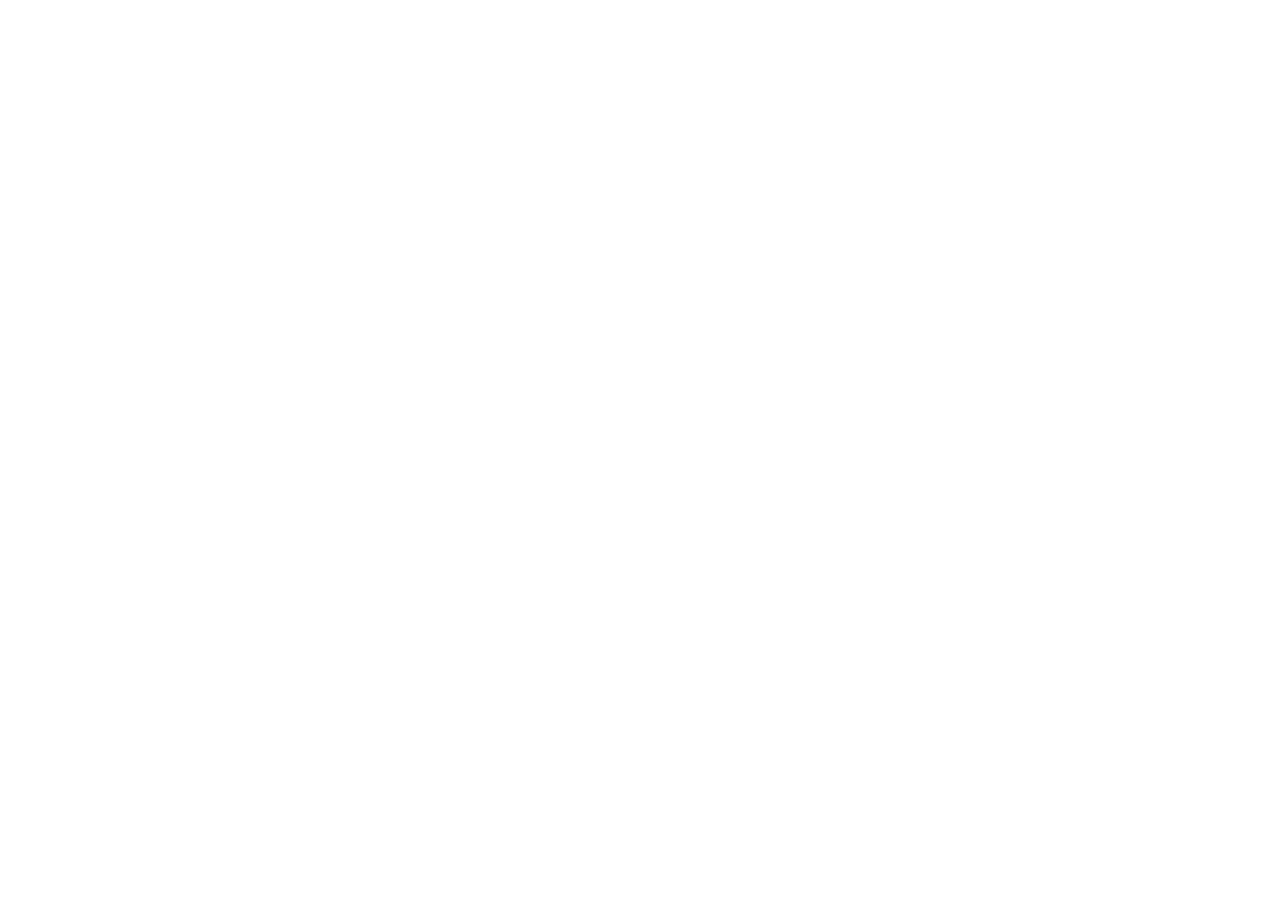
==== index.html @ b01e4acf "Initial Commit By Nilay" ====
<!DOCTYPE html>
<html lang="en">
  <head>
    <meta charset="UTF-8" />
    <meta http-equiv="X-UA-Compatible" content="IE=edge" />
    <meta name="viewport" content="width=device-width, initial-scale=1.0" />
    <title>Document</title>
  </head>
  <body></body>
</html>
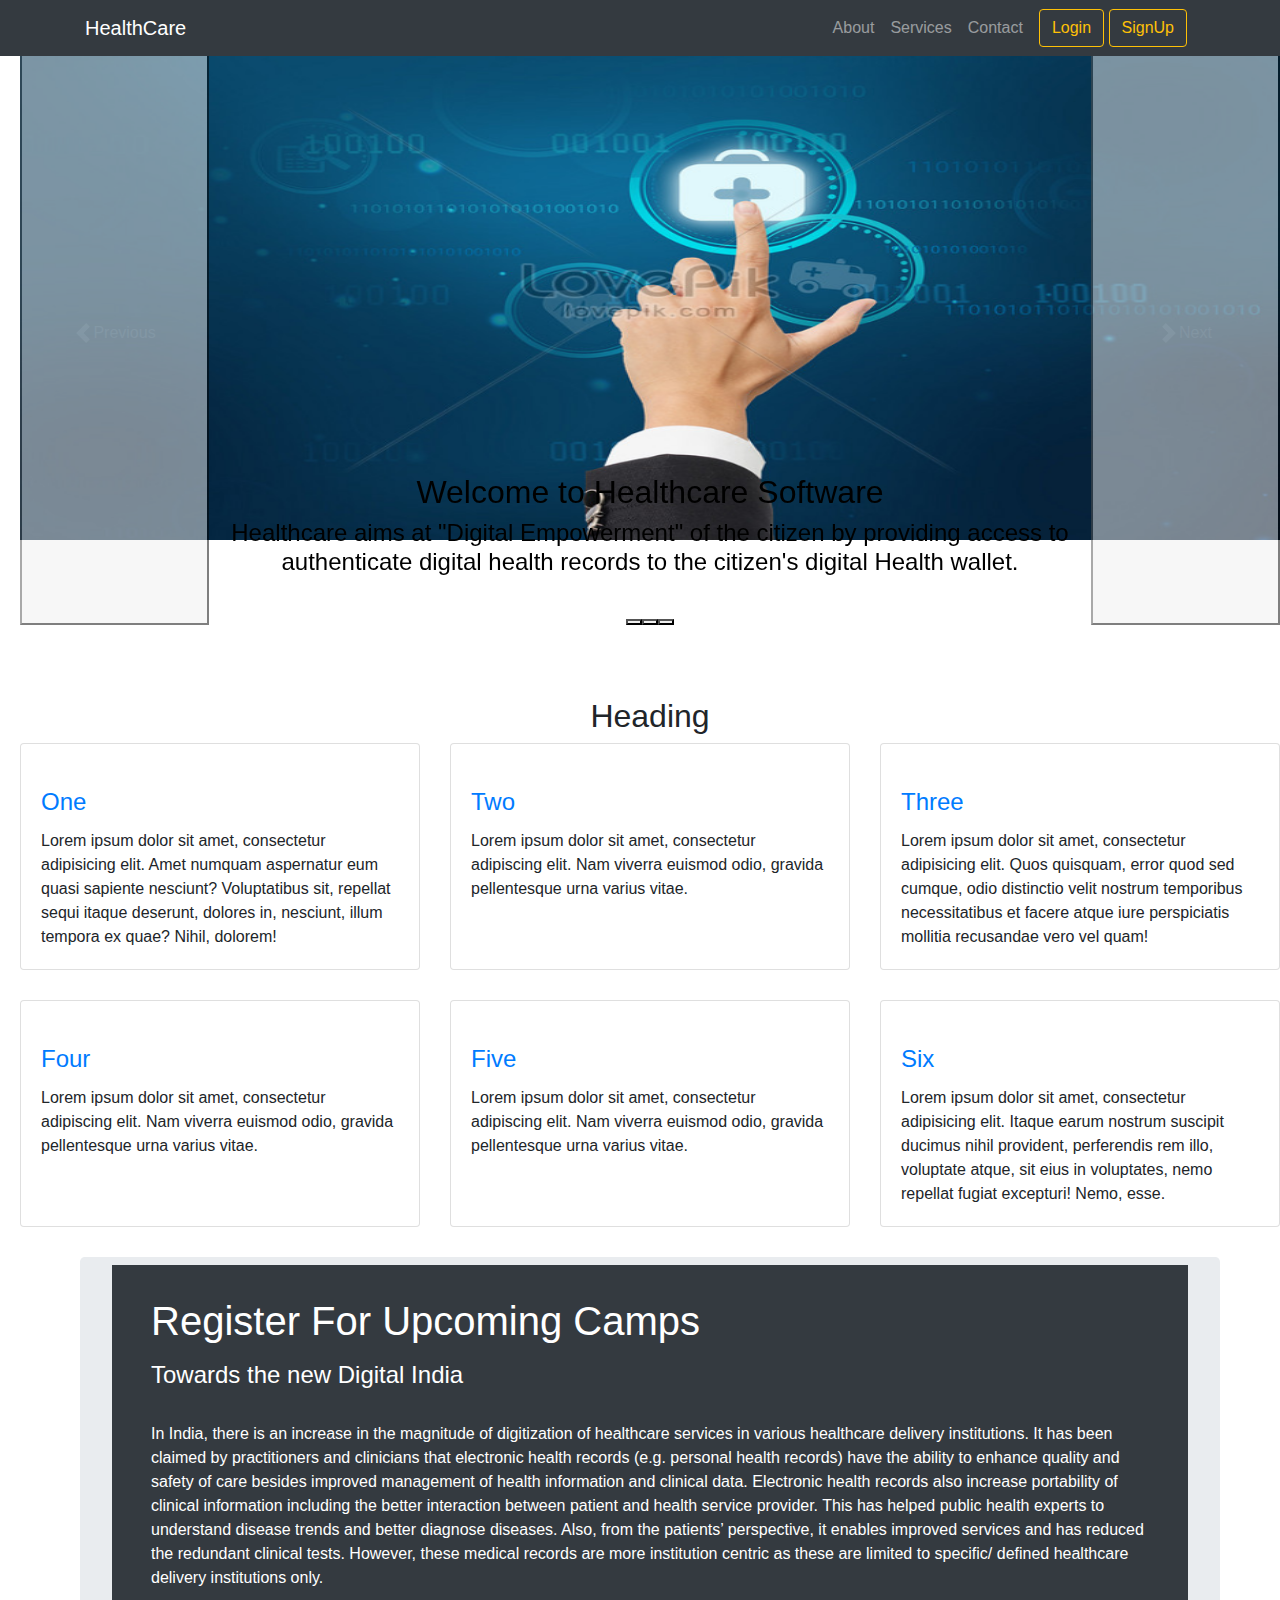
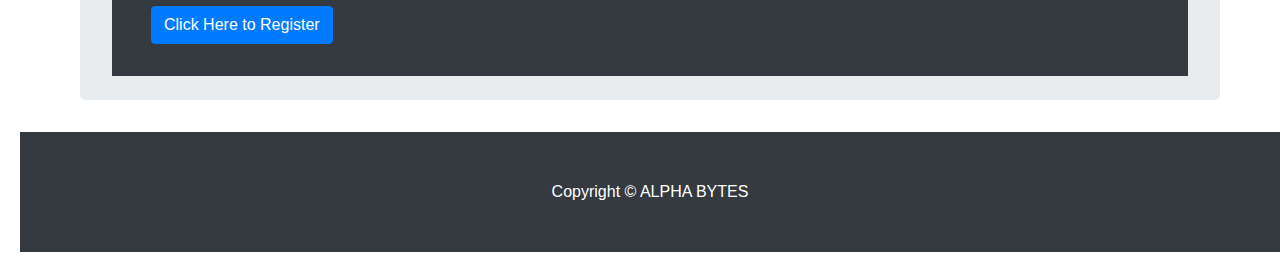
==== commit db842e0e: "Initial Commit" ====
--- a/index.html
+++ b/index.html
@@ -1,10 +1,397 @@
 <!DOCTYPE html>
 <html lang="en">
   <head>
-    <meta charset="UTF-8" />
-    <meta http-equiv="X-UA-Compatible" content="IE=edge" />
-    <meta name="viewport" content="width=device-width, initial-scale=1.0" />
-    <title>Document</title>
+    <meta charset="utf-8" />
+    <meta
+      name="viewport"
+      content="width=device-width, initial-scale=1, shrink-to-fit=no"
+    />
+    <meta name="description" content="" />
+    <meta name="author" content="" />
+
+    <title>HealthCare</title>
+
+    <!-- Bootstrap core CSS -->
+    <link
+      rel="stylesheet"
+      href="https://stackpath.bootstrapcdn.com/bootstrap/4.3.1/css/bootstrap.min.css"
+      integrity="sha384-ggOyR0iXCbMQv3Xipma34MD+dH/1fQ784/j6cY/iJTQUOhcWr7x9JvoRxT2MZw1T"
+      crossorigin="anonymous"
+    />
+
+    <!-- Custom styles for this template -->
+    <link href="./index.css" rel="stylesheet" />
   </head>
-  <body></body>
+
+  <body>
+    <!-- Navigation -->
+    <nav
+      class="navbar fixed-top navbar-expand-lg navbar-dark bg-dark fixed-top"
+    >
+      <div class="container">
+        <a class="navbar-brand" href="index.html">HealthCare</a>
+        <button
+          class="navbar-toggler navbar-toggler-right"
+          type="button"
+          data-toggle="collapse"
+          data-target="#navbarResponsive"
+          aria-controls="navbarResponsive"
+          aria-expanded="false"
+          aria-label="Toggle navigation"
+        >
+          <span class="navbar-toggler-icon"></span>
+        </button>
+        <div class="collapse navbar-collapse" id="navbarResponsive">
+          <ul class="navbar-nav ml-auto">
+            <li class="nav-item">
+              <a class="nav-link" href="aboutus.html">About</a>
+            </li>
+            <li class="nav-item">
+              <a class="nav-link" href="services.html">Services</a>
+            </li>
+            <li class="nav-item">
+              <a class="nav-link" href="contactus.html">Contact</a>
+            </li>
+          </ul>
+        </div>
+        <div class="mx-2">
+          <button
+            class="btn btn-outline-warning"
+            data-bs-toggle="modal"
+            data-bs-target="#loginModal"
+          >
+            Login
+          </button>
+          <button
+            class="btn btn-outline-warning"
+            data-bs-toggle="modal"
+            data-bs-target="#signupModal"
+          >
+            SignUp
+          </button>
+        </div>
+      </div>
+    </nav>
+
+    <!--Login Modal -->
+    <div class="modal fade" id="loginModal" tabindex="-1" aria-labelledby="loginModalLabel" aria-hidden="true">
+        <div class="modal-dialog">
+            <div class="modal-content">
+                <div class="modal-header">
+                    <h5 class="modal-title" id="loginModalLabel">Login</h5>
+                    <button type="button" class="btn-close" data-bs-dismiss="modal" aria-label="Close"></button>
+                </div>
+                <div class="modal-body">
+                    <form>
+
+                        
+
+                        <div class="mb-3">
+                            <label for="exampleInputEmail1" class="form-label">Email address</label>
+                            <input type="email" class="form-control" id="exampleInputEmail1"
+                                aria-describedby="emailHelp">
+                            <div id="emailHelp" class="form-text">We'll never share your email with anyone
+                                else.</div>
+                        </div>
+                        <div class="mb-3">
+                            <label for="exampleInputPassword1" class="form-label">Password</label>
+                            <input type="password" class="form-control" id="exampleInputPassword1">
+                        </div>
+                        <div class="mb-3 form-check">
+                            <input type="checkbox" class="form-check-input" id="exampleCheck1">
+                            <label class="form-check-label" for="exampleCheck1">Check me out</label>
+                        </div>
+                        <button type="submit" class="btn btn-primary">Submit</button>
+                    </form>
+                </div>
+                <div class="modal-footer">
+                    <button type="button" class="btn btn-secondary" data-bs-dismiss="modal">Close</button>
+                </div>
+            </div>
+        </div>
+    </div>
+
+
+
+    <!-- SignUp Modal -->
+    <div class="modal fade" id="signupModal" tabindex="-1" aria-labelledby="signupModalLabel" aria-hidden="true">
+        <div class="modal-dialog modal-lg">
+            <div class="modal-content">
+                <div class="modal-header">
+                    <h5 class="modal-title" id="signupModalLabel">SignUp with us to become a member!</h5>
+                    <button type="button" class="btn-close" data-bs-dismiss="modal" aria-label="Close"></button>
+                </div>
+                <form class="row g-3 mx-2">
+                    <div class="col-md-4">
+                        <label for="validationDefault01" class="form-label">First name</label>
+                        <input type="text" class="form-control" id="validationDefault01" value="FirstName" required>
+                    </div>
+                    <div class="col-md-4">
+                        <label for="validationDefault02" class="form-label">Last name</label>
+                        <input type="text" class="form-control" id="validationDefault02" value="LastName" required>
+                    </div>
+                    <div class="col-md-4">
+                        <label for="validationDefaultUsername" class="form-label">Username</label>
+                        <div class="input-group">
+                            <span class="input-group-text" id="inputGroupPrepend2">@</span>
+                            <input type="text" class="form-control" id="validationDefaultUsername"
+                                aria-describedby="inputGroupPrepend2" required>
+                        </div>
+                    </div>
+                    <div class="mb-3">
+                        <label for="exampleInputEmail1" class="form-label">Email address</label>
+                        <input type="email" class="form-control" id="exampleInputEmail1" aria-describedby="emailHelp">
+                        <div id="emailHelp" class="form-text">We'll never share your email with anyone else.
+                        </div>
+                    </div>
+                    <div class="mb-3">
+                        <label for="exampleInputPassword1" class="form-label">Password</label>
+                        <input type="password" class="form-control" id="exampleInputPassword1">
+                    </div>
+                    <div class="col-md-6">
+                        <label for="validationDefault03" class="form-label">City</label>
+                        <input type="text" class="form-control" id="validationDefault03" required>
+                    </div>
+                    <div class="col-md-3">
+                        <label for="validationDefault04" class="form-label">State</label>
+                        <select class="form-select" id="validationDefault04" required>
+                            <option selected disabled value="">Choose...</option>
+                            <option>...</option>
+                        </select>
+                    </div>
+                    <div class="col-12">
+                        <div class="form-check">
+                            <input class="form-check-input" type="checkbox" value="" id="invalidCheck2" required>
+                            <label class="form-check-label" for="invalidCheck2">
+                                Agree to terms and conditions
+                            </label>
+                        </div>
+                    </div>
+                    <div class="col-12">
+                        <button class="btn btn-primary" type="submit">Submit Form</button>
+                    </div>
+                </form>
+            </div>
+            <div class="modal-footer">
+                <button type="button" class="btn btn-secondary" data-bs-dismiss="modal">Close</button>
+            </div>
+        </div>
+    </div>
+    </div>
+
+
+    <!-- carousel implementation -->
+    <div id="carouselExampleCaptions" class="carousel slide" data-bs-ride="carousel">
+        <div class="carousel-indicators">
+            <button type="button" data-bs-target="#carouselExampleCaptions" data-bs-slide-to="0" class="active"
+                aria-current="true" aria-label="Slide 1"></button>
+            <button type="button" data-bs-target="#carouselExampleCaptions" data-bs-slide-to="1"
+                aria-label="Slide 2"></button>
+            <button type="button" data-bs-target="#carouselExampleCaptions" data-bs-slide-to="2"
+                aria-label="Slide 3"></button>
+        </div>
+        <div class="carousel-inner">
+            <div class="carousel-item active">
+                <img src="images/Screenshot (562).png" class="d-block w-100" width="1400" height="500" alt="...">
+                <div class="carousel-caption d-none d-md-block">
+                    <h2 style="color:black" class="fw-bold">Welcome to Healthcare Software</h2>
+                    <h4 class="translate-caption fw-bold" style="color:black">Healthcare aims at "Digital Empowerment" of the citizen by providing access to authenticate digital health records to the citizen's digital Health wallet. </h4>
+                </div>
+            </div>
+            <div class="carousel-item">
+                <img src="images/Screenshot (561).png" class="d-block w-100" width="1400" height="500" alt="...">
+                <div class="carousel-caption d-none d-md-block">
+                    <h2 style="color:black" class="fw-bold">Welcome to Healthcare Software</h2>
+                    <h4 class="translate-caption fw-bold" style="color:black">Healthcare aims at "Digital Empowerment" of the citizen by providing access to authenticate digital health records to the citizen's digital Health wallet. </h4>
+                </div>
+            </div>
+            <div class="carousel-item">
+                <img src="images/Screenshot (560).png" class="d-block w-100" width="1400" height="500" alt="...">
+                <div class="carousel-caption d-none d-md-block">
+                    <h2 style="color:black" class="fw-bold">Welcome to Healthcare Software</h2>
+                    <h4 class="translate-caption fw-bold" style="color:black" >Healthcare aims at "Digital Empowerment" of the citizen by providing access to authenticate digital health records to the citizen's digital Health wallet. </h4>
+                </div>
+            </div>
+        </div>
+        <button class="carousel-control-prev" type="button" data-bs-target="#carouselExampleCaptions"
+            data-bs-slide="prev">
+            <span class="carousel-control-prev-icon" aria-hidden="true"></span>
+            <span class="visually-hidden">Previous</span>
+        </button>
+        <button class="carousel-control-next" type="button" data-bs-target="#carouselExampleCaptions"
+            data-bs-slide="next">
+            <span class="carousel-control-next-icon" aria-hidden="true"></span>
+            <span class="visually-hidden">Next</span>
+        </button>
+    </div>
+
+    <br><br><br>
+    
+
+      <!-- <div class="jumbotron">
+        <h1 class="display-4">Hello, world!</h1>
+        <p class="lead">This is a simple hero unit, a simple jumbotron-style component for calling extra attention to featured content or information.</p>
+        <hr class="my-4">
+        <p>It uses utility classes for typography and spacing to space content out within the larger container.</p>
+        <p class="lead">
+          <a class="btn btn-primary btn-lg" href="#" role="button">Learn more</a>
+        </p>
+      </div> -->
+
+    <!-- Portfolio Section -->
+    <h2 style="text-align: center;"> Heading</h2>
+
+    <div class="row">
+      <div class="col-lg-4 col-sm-6 portfolio-item">
+        <div class="card h-100">
+          <a href="#"
+            ><img class="card-img-top" src="http://placehold.it/700x400" alt=""
+          /></a>
+          <div class="card-body">
+            <h4 class="card-title">
+              <a href="#"> One</a>
+            </h4>
+            <p class="card-text">
+              Lorem ipsum dolor sit amet, consectetur adipisicing elit. Amet
+              numquam aspernatur eum quasi sapiente nesciunt? Voluptatibus sit,
+              repellat sequi itaque deserunt, dolores in, nesciunt, illum
+              tempora ex quae? Nihil, dolorem!
+            </p>
+          </div>
+        </div>
+      </div>
+      <div class="col-lg-4 col-sm-6 portfolio-item">
+        <div class="card h-100">
+          <a href="#"
+            ><img class="card-img-top" src="http://placehold.it/700x400" alt=""
+          /></a>
+          <div class="card-body">
+            <h4 class="card-title">
+              <a href="#"> Two</a>
+            </h4>
+            <p class="card-text">
+              Lorem ipsum dolor sit amet, consectetur adipiscing elit. Nam
+              viverra euismod odio, gravida pellentesque urna varius vitae.
+            </p>
+          </div>
+        </div>
+      </div>
+      <div class="col-lg-4 col-sm-6 portfolio-item">
+        <div class="card h-100">
+          <a href="#"
+            ><img class="card-img-top" src="http://placehold.it/700x400" alt=""
+          /></a>
+          <div class="card-body">
+            <h4 class="card-title">
+              <a href="#"> Three</a>
+            </h4>
+            <p class="card-text">
+              Lorem ipsum dolor sit amet, consectetur adipisicing elit. Quos
+              quisquam, error quod sed cumque, odio distinctio velit nostrum
+              temporibus necessitatibus et facere atque iure perspiciatis
+              mollitia recusandae vero vel quam!
+            </p>
+          </div>
+        </div>
+      </div>
+      <div class="col-lg-4 col-sm-6 portfolio-item">
+        <div class="card h-100">
+          <a href="#"
+            ><img class="card-img-top" src="http://placehold.it/700x400" alt=""
+          /></a>
+          <div class="card-body">
+            <h4 class="card-title">
+              <a href="#"> Four</a>
+            </h4>
+            <p class="card-text">
+              Lorem ipsum dolor sit amet, consectetur adipiscing elit. Nam
+              viverra euismod odio, gravida pellentesque urna varius vitae.
+            </p>
+          </div>
+        </div>
+      </div>
+      <div class="col-lg-4 col-sm-6 portfolio-item">
+        <div class="card h-100">
+          <a href="#"
+            ><img class="card-img-top" src="http://placehold.it/700x400" alt=""
+          /></a>
+          <div class="card-body">
+            <h4 class="card-title">
+              <a href="#"> Five</a>
+            </h4>
+            <p class="card-text">
+              Lorem ipsum dolor sit amet, consectetur adipiscing elit. Nam
+              viverra euismod odio, gravida pellentesque urna varius vitae.
+            </p>
+          </div>
+        </div>
+      </div>
+      <div class="col-lg-4 col-sm-6 portfolio-item">
+        <div class="card h-100">
+          <a href="#"
+            ><img class="card-img-top" src="http://placehold.it/700x400" alt=""
+          /></a>
+          <div class="card-body">
+            <h4 class="card-title">
+              <a href="#"> Six</a>
+            </h4>
+            <p class="card-text">
+              Lorem ipsum dolor sit amet, consectetur adipisicing elit. Itaque
+              earum nostrum suscipit ducimus nihil provident, perferendis rem
+              illo, voluptate atque, sit eius in voluptates, nemo repellat
+              fugiat excepturi! Nemo, esse.
+            </p>
+          </div>
+        </div>
+      </div>
+    </div>
+    <!-- /.row -->
+
+
+    <div class="container jumbotron py-2">
+
+        <div class="p-4 mb-3 bg-dark rounded-3">
+            <div class="container-fluid py-2" style="color: white;">
+                <h1 class="display-5 fw-bold">Register For Upcoming Camps</h1>
+                <p class="col-md-8 fs-4">
+                <h4>Towards the new Digital India</h4>
+                <br> 
+                    In India, there is an increase in the magnitude of digitization of healthcare services in various healthcare delivery institutions. 
+                    It has been claimed by practitioners and clinicians that electronic health records (e.g. personal health records) have the ability to enhance quality 
+                    and safety of care besides improved management of health information and clinical data. Electronic health records also increase portability of clinical information
+                    including the better interaction between patient
+                    and health service provider. This has helped public health experts to understand disease trends and better diagnose diseases. Also, from the patients’ perspective, it 
+                    enables improved services and has reduced the redundant clinical tests. However, these medical records are more institution centric as these are limited to specific/ defined healthcare 
+                    delivery institutions only.
+
+                </p>
+                <div>
+                    <button class="btn btn-primary" type="button"> <a id="anchordecoration"
+                            style="color: white;" href="#">Click Here to Register</a> </button>
+                </div>
+
+
+            </div>
+        </div>
+
+    </div>
+
+
+    <!-- Footer -->
+    <footer class="py-5 bg-dark">
+      <div class="container">
+        <p class="m-0 text-center text-white">
+          Copyright &copy; ALPHA BYTES
+        </p>
+      </div>
+      <!-- /.container -->
+    </footer>
+
+    <!-- Bootstrap core JavaScript -->
+    <!-- CSS only -->
+    <link href="https://cdn.jsdelivr.net/npm/bootstrap@5.2.0/dist/css/bootstrap.min.css"    rel="stylesheet" integrity="sha384-gH2yIJqKdNHPEq0n4Mqa/HGKIhSkIHeL5AyhkYV8i59U5AR6csBvApHHNl/vI1Bx"    crossorigin="anonymous">
+    <!-- JavaScript Bundle with Popper -->
+    <script src="https://cdn.jsdelivr.net/npm/bootstrap@5.2.0/dist/js/bootstrap.bundle.min.js"    integrity="sha384-A3rJD856KowSb7dwlZdYEkO39Gagi7vIsF0jrRAoQmDKKtQBHUuLZ9AsSv4jD4Xa"   crossorigin="anonymous"></script>
+
+  </body>
 </html>
--- a/index.css
+++ b/index.css
@@ -0,0 +1,22 @@
+/*!
+ * Start Bootstrap - Modern Business (https://startbootstrap.com/template-overviews/modern-business)
+ * Copyright 2013-2019 Start Bootstrap
+ * Licensed under MIT (https://github.com/BlackrockDigital/startbootstrap-logomodern-business-nav/blob/master/LICENSE)
+ */
+body {
+    padding: 40px 0px 20px 20px;
+}
+
+.carousel-item {
+    height: 65vh;
+    min-height: 300px;
+    background: no-repeat center center scroll;
+    -webkit-background-size: cover;
+    -moz-background-size: cover;
+    -o-background-size: cover;
+    background-size: cover;
+}
+
+.portfolio-item {
+    margin-bottom: 30px;
+}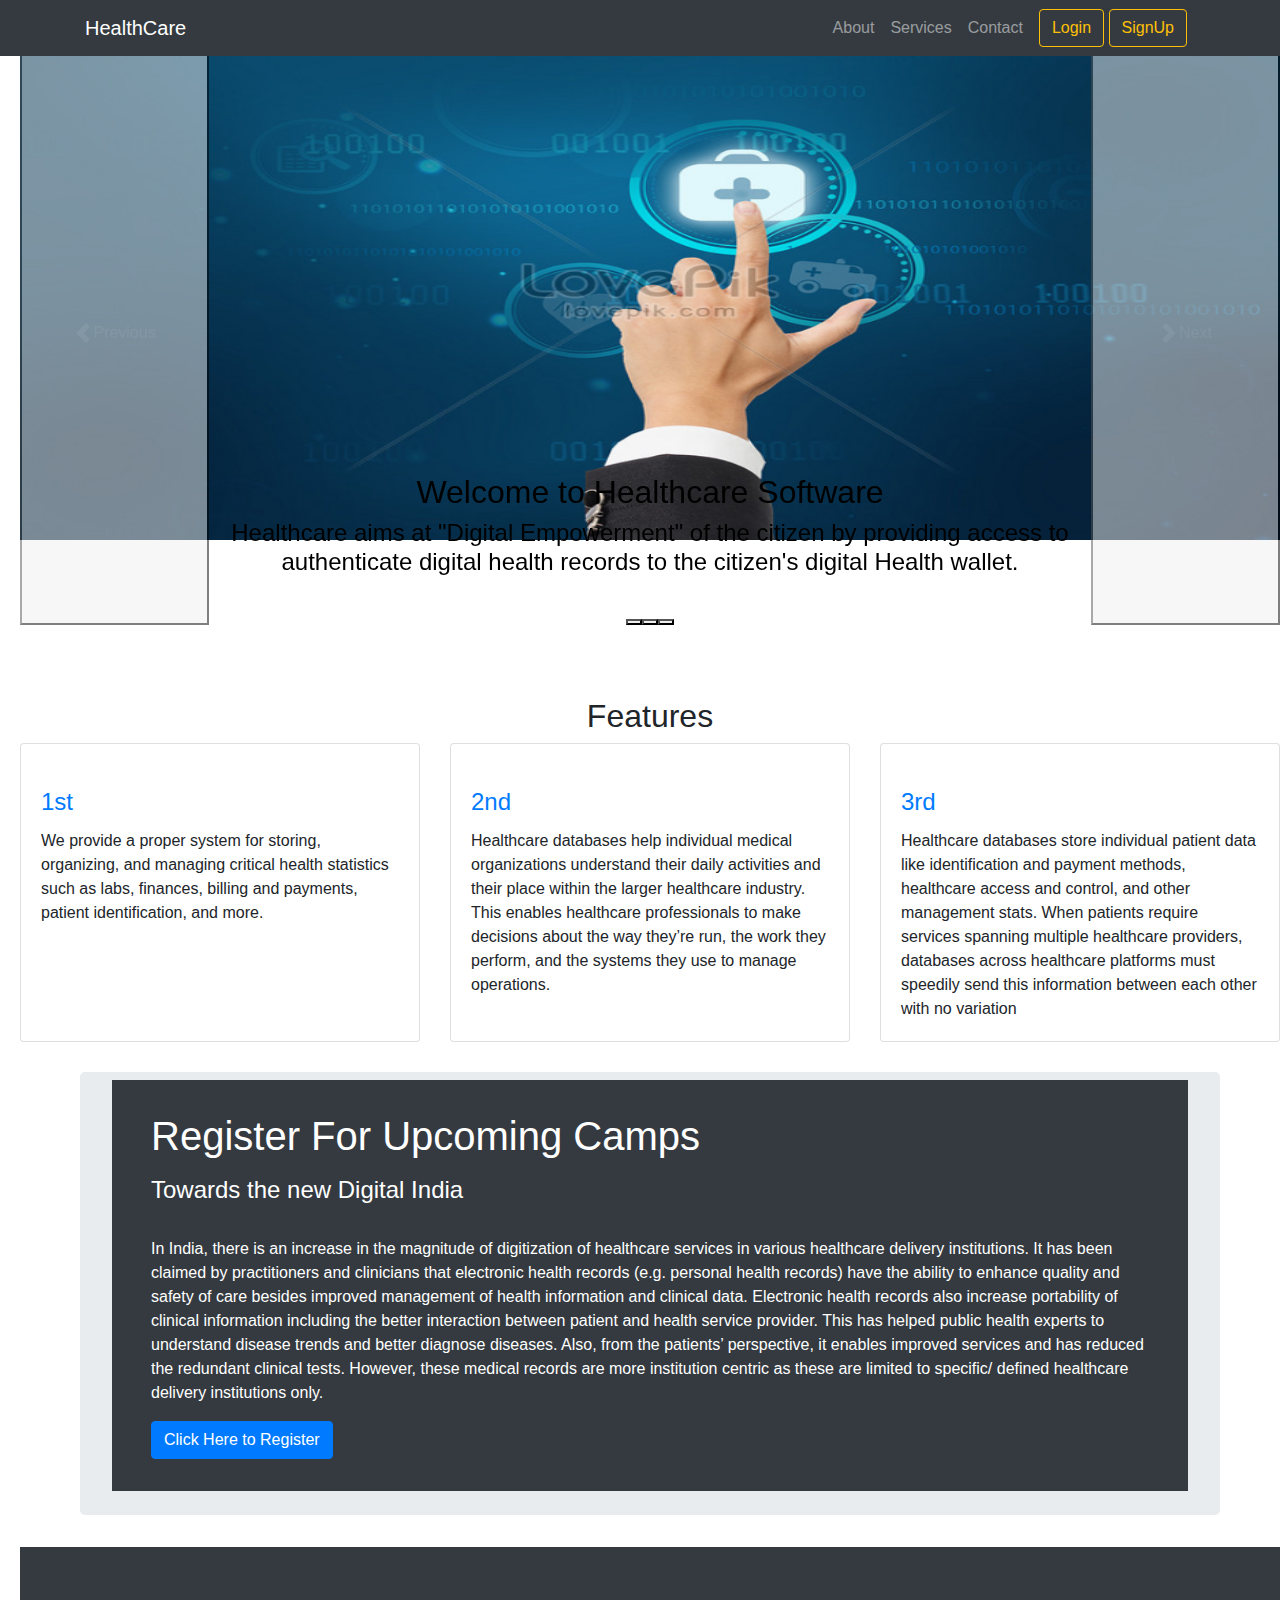
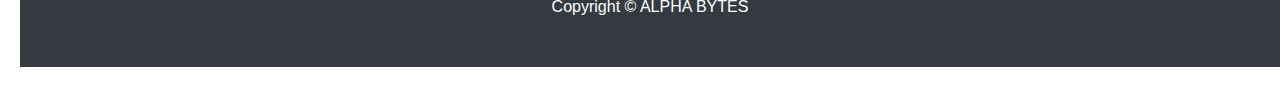
==== commit bd9ac2b2: "combine files" ====
--- a/index.html
+++ b/index.html
@@ -239,7 +239,7 @@
       </div> -->
 
     <!-- Portfolio Section -->
-    <h2 style="text-align: center;"> Heading</h2>
+    <h2 style="text-align: center;"> Features</h2>
 
     <div class="row">
       <div class="col-lg-4 col-sm-6 portfolio-item">
@@ -249,13 +249,12 @@
           /></a>
           <div class="card-body">
             <h4 class="card-title">
-              <a href="#"> One</a>
+              <a href="#"> 1st</a>
             </h4>
             <p class="card-text">
-              Lorem ipsum dolor sit amet, consectetur adipisicing elit. Amet
-              numquam aspernatur eum quasi sapiente nesciunt? Voluptatibus sit,
-              repellat sequi itaque deserunt, dolores in, nesciunt, illum
-              tempora ex quae? Nihil, dolorem!
+              We provide a proper system for storing, organizing, and managing 
+              critical health statistics such as labs, finances, billing and 
+              payments, patient identification, and more.
             </p>
           </div>
         </div>
@@ -267,11 +266,13 @@
           /></a>
           <div class="card-body">
             <h4 class="card-title">
-              <a href="#"> Two</a>
+              <a href="#"> 2nd</a>
             </h4>
             <p class="card-text">
-              Lorem ipsum dolor sit amet, consectetur adipiscing elit. Nam
-              viverra euismod odio, gravida pellentesque urna varius vitae.
+              Healthcare databases help individual medical organizations understand 
+              their daily activities and their place within the larger healthcare industry. 
+              This enables healthcare professionals to make decisions about the way they’re run, 
+              the work they perform, and the systems they use to manage operations.
             </p>
           </div>
         </div>
@@ -283,64 +284,18 @@
           /></a>
           <div class="card-body">
             <h4 class="card-title">
-              <a href="#"> Three</a>
+              <a href="#"> 3rd</a>
             </h4>
             <p class="card-text">
-              Lorem ipsum dolor sit amet, consectetur adipisicing elit. Quos
-              quisquam, error quod sed cumque, odio distinctio velit nostrum
-              temporibus necessitatibus et facere atque iure perspiciatis
-              mollitia recusandae vero vel quam!
+              Healthcare databases store individual patient data like identification 
+              and payment methods, healthcare access and control, and other management stats. 
+              When patients require services spanning multiple healthcare providers, databases 
+              across healthcare platforms must speedily send this information between each other 
+              with no variation
             </p>
           </div>
         </div>
       </div>
-      <div class="col-lg-4 col-sm-6 portfolio-item">
-        <div class="card h-100">
-          <a href="#"
-            ><img class="card-img-top" src="http://placehold.it/700x400" alt=""
-          /></a>
-          <div class="card-body">
-            <h4 class="card-title">
-              <a href="#"> Four</a>
-            </h4>
-            <p class="card-text">
-              Lorem ipsum dolor sit amet, consectetur adipiscing elit. Nam
-              viverra euismod odio, gravida pellentesque urna varius vitae.
-            </p>
-          </div>
-        </div>
-      </div>
-      <div class="col-lg-4 col-sm-6 portfolio-item">
-        <div class="card h-100">
-          <a href="#"
-            ><img class="card-img-top" src="http://placehold.it/700x400" alt=""
-          /></a>
-          <div class="card-body">
-            <h4 class="card-title">
-              <a href="#"> Five</a>
-            </h4>
-            <p class="card-text">
-              Lorem ipsum dolor sit amet, consectetur adipiscing elit. Nam
-              viverra euismod odio, gravida pellentesque urna varius vitae.
-            </p>
-          </div>
-        </div>
-      </div>
-      <div class="col-lg-4 col-sm-6 portfolio-item">
-        <div class="card h-100">
-          <a href="#"
-            ><img class="card-img-top" src="http://placehold.it/700x400" alt=""
-          /></a>
-          <div class="card-body">
-            <h4 class="card-title">
-              <a href="#"> Six</a>
-            </h4>
-            <p class="card-text">
-              Lorem ipsum dolor sit amet, consectetur adipisicing elit. Itaque
-              earum nostrum suscipit ducimus nihil provident, perferendis rem
-              illo, voluptate atque, sit eius in voluptates, nemo repellat
-              fugiat excepturi! Nemo, esse.
-            </p>
           </div>
         </div>
       </div>
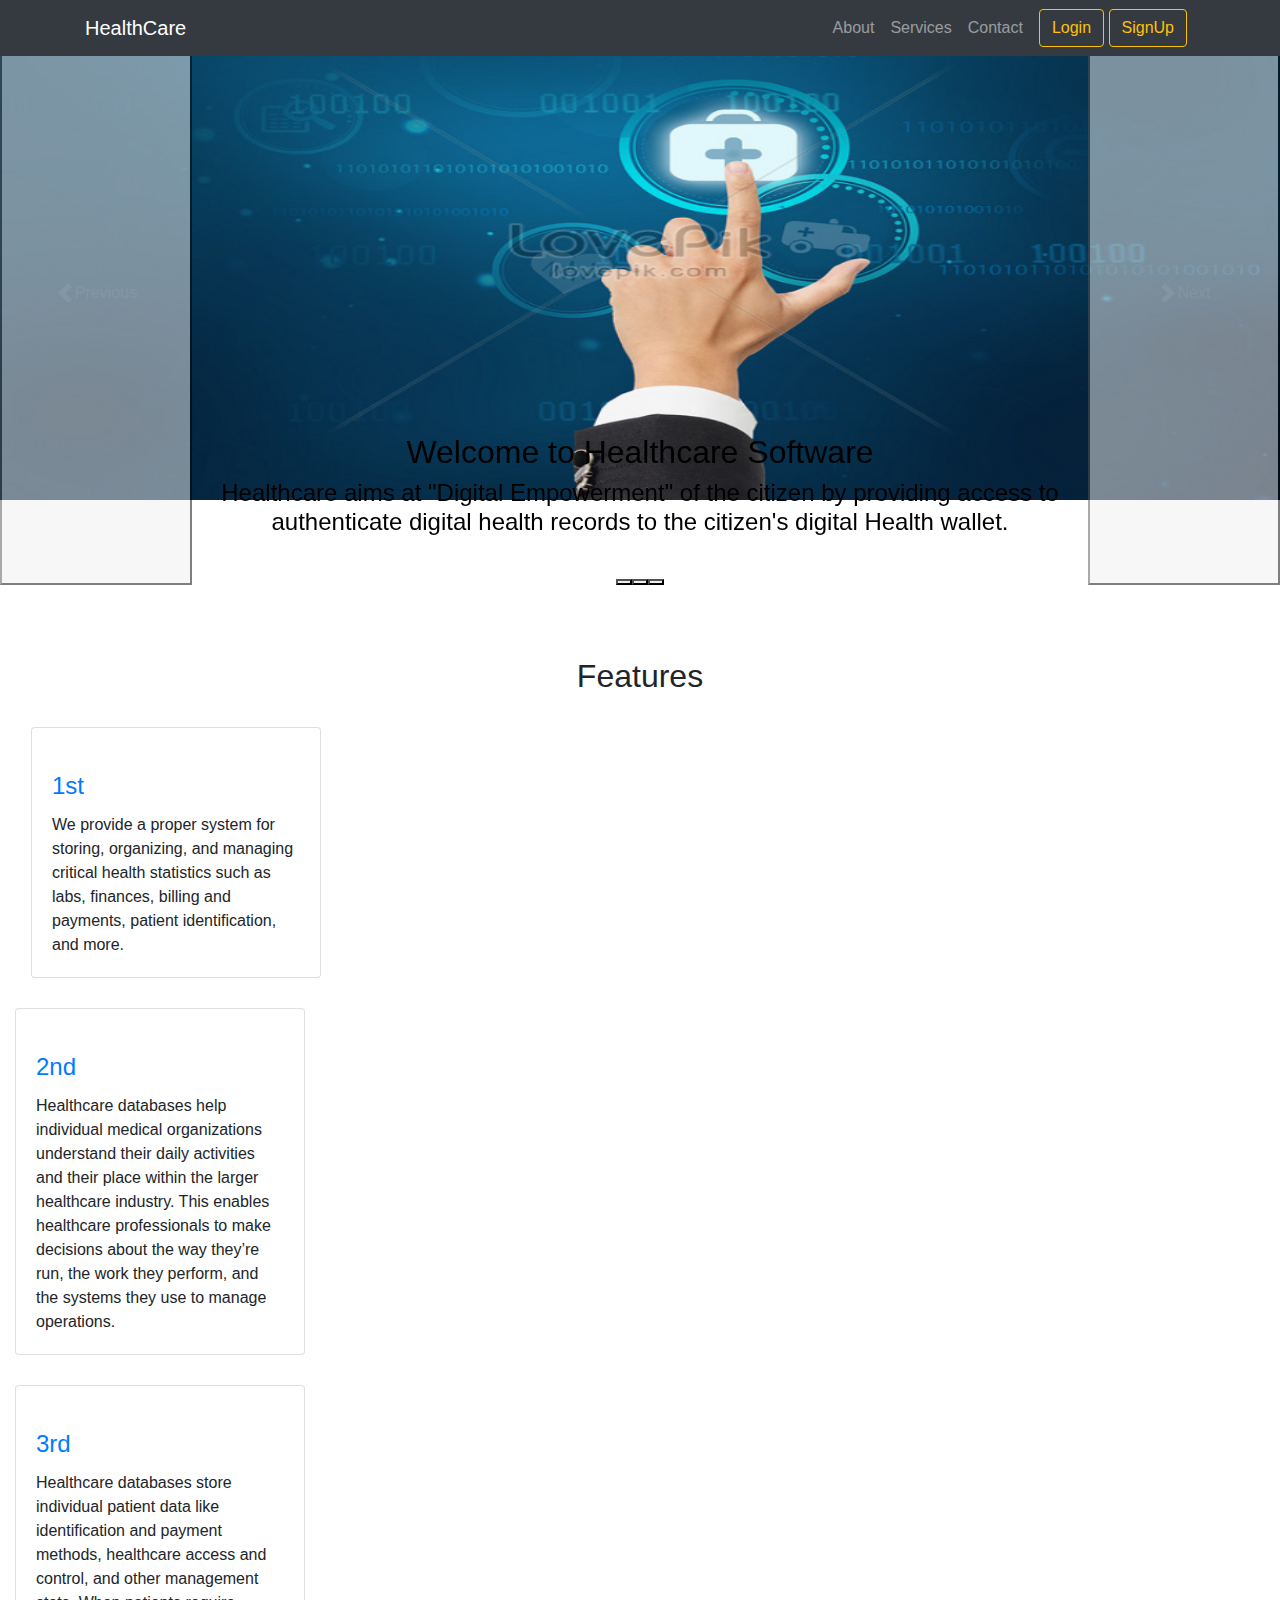
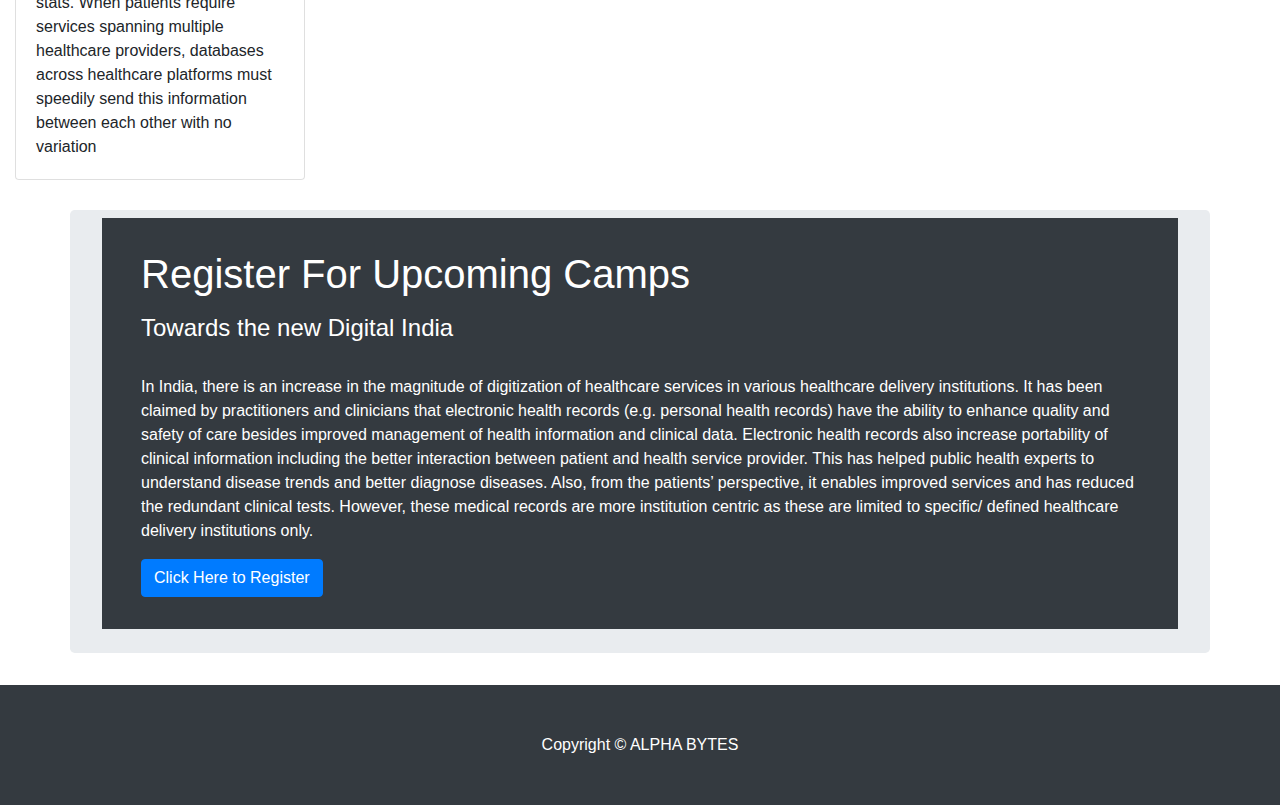
==== commit ea666904: "update index aboutus" ====
--- a/index.html
+++ b/index.html
@@ -44,7 +44,7 @@
         <div class="collapse navbar-collapse" id="navbarResponsive">
           <ul class="navbar-nav ml-auto">
             <li class="nav-item">
-              <a class="nav-link" href="aboutus.html">About</a>
+              <a class="nav-link" href="aboutus.html" padding-top: "70px" >About</a>
             </li>
             <li class="nav-item">
               <a class="nav-link" href="services.html">Services</a>
@@ -177,6 +177,7 @@
             </div>
         </div>
     </div>
+    
     </div>
 
 
@@ -239,11 +240,11 @@
       </div> -->
 
     <!-- Portfolio Section -->
-    <h2 style="text-align: center;"> Features</h2>
+    <h2 style="text-align: center; margin-bottom: 2rem;"> Features</h2>
 
     <div class="row">
-      <div class="col-lg-4 col-sm-6 portfolio-item">
-        <div class="card h-100">
+      <div class="col-lg-3 col-sm-6 portfolio-item" style="margin-left: 1rem;">
+        <div class="card h-100"> 
           <a href="#"
             ><img class="card-img-top" src="http://placehold.it/700x400" alt=""
           /></a>
@@ -259,7 +260,7 @@
           </div>
         </div>
       </div>
-      <div class="col-lg-4 col-sm-6 portfolio-item">
+      <div class="col-lg-3 col-sm-6 portfolio-item">
         <div class="card h-100">
           <a href="#"
             ><img class="card-img-top" src="http://placehold.it/700x400" alt=""
@@ -277,7 +278,7 @@
           </div>
         </div>
       </div>
-      <div class="col-lg-4 col-sm-6 portfolio-item">
+      <div class="col-lg-3 col-sm-6 portfolio-item" >
         <div class="card h-100">
           <a href="#"
             ><img class="card-img-top" src="http://placehold.it/700x400" alt=""
--- a/index.css
+++ b/index.css
@@ -4,9 +4,13 @@
  * Licensed under MIT (https://github.com/BlackrockDigital/startbootstrap-logomodern-business-nav/blob/master/LICENSE)
  */
 body {
-    padding: 40px 0px 20px 20px;
+    /* padding: 40px 0px 20px 20px; */
 }
 
+.row{
+    display: contents;
+    justify-content: center;
+}
 .carousel-item {
     height: 65vh;
     min-height: 300px;
@@ -18,5 +22,8 @@
 }
 
 .portfolio-item {
+    /* margin-top: 5rem; */
     margin-bottom: 30px;
+    /* width: 10rem; */
+    /* margin: 1rem; */
 }